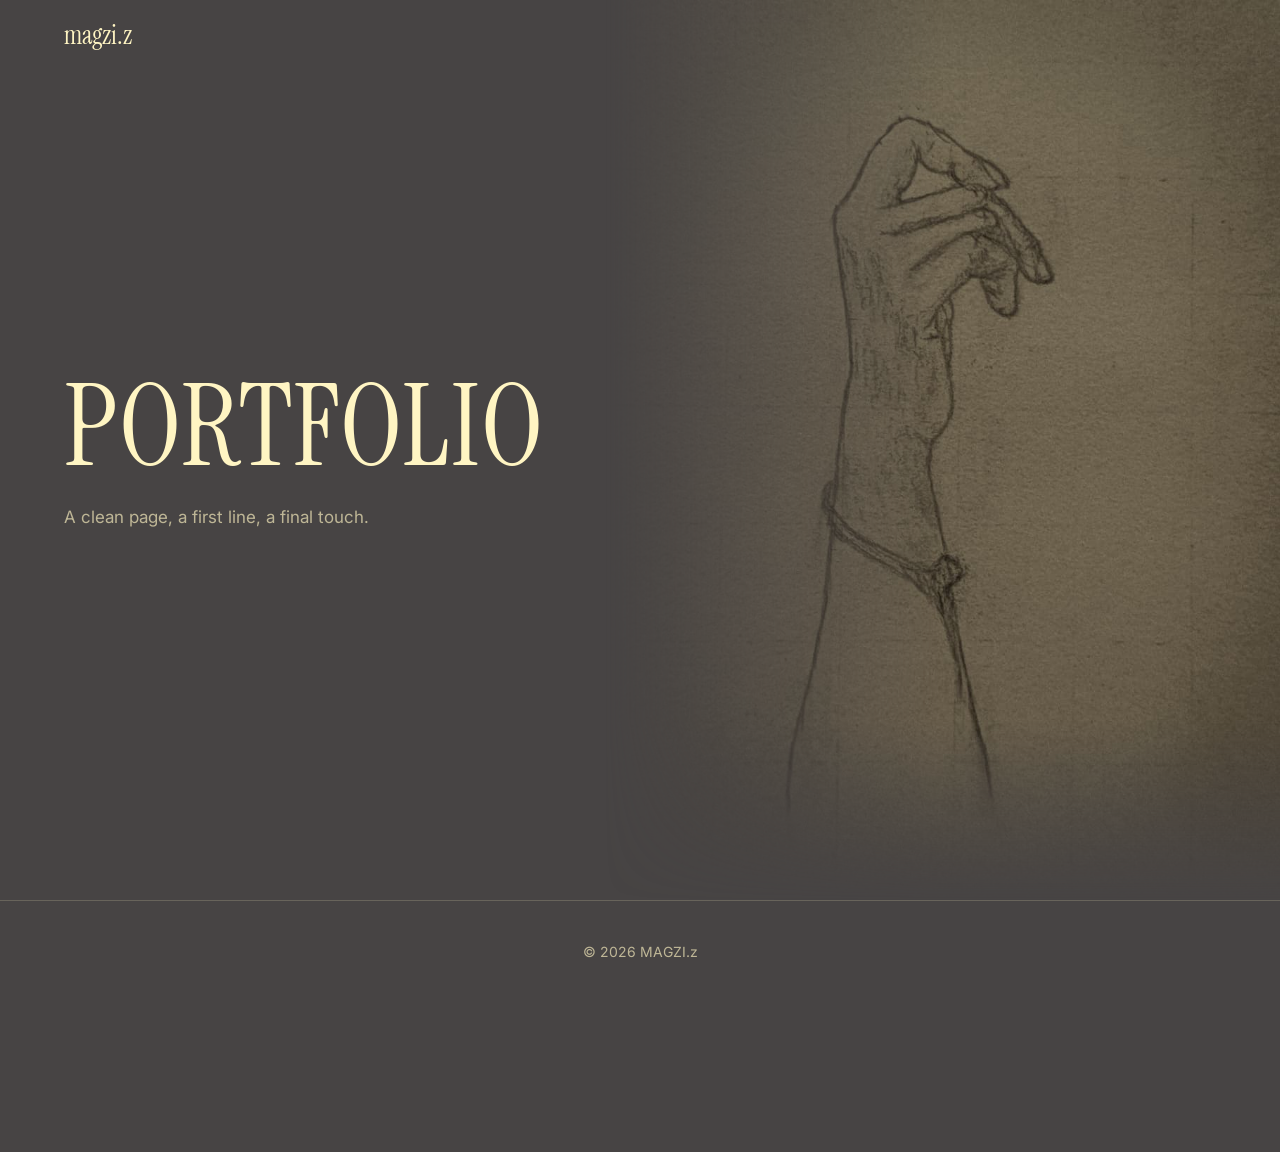
==== index.html @ 1e09303c "Update index.html" ====
<!DOCTYPE html>
<html lang="en">
<head>
  <meta charset="UTF-8">
  <meta name="viewport" content="width=device-width, initial-scale=1.0">
  <title>magzi.z</title>

  <link rel="preconnect" href="https://fonts.googleapis.com">
  <link rel="preconnect" href="https://fonts.gstatic.com" crossorigin>
  <link href="https://fonts.googleapis.com/css2?family=Instrument+Serif&family=Inter:wght@400;500&display=swap" rel="stylesheet">
<link rel="stylesheet" href="style.css">

</head>

<body>

  <header class="site-header">
  <button class="logo" id="menu-toggle" aria-expanded="false" aria-controls="site-menu">magzi.z</button>
  <nav class="menu" id="site-menu">
    <a href="#top">Home</a>
    <a href="#about">About</a>
    <a href="#projects">Projects</a>
    <a href="#contact">Contact</a>
  </nav>
</header>

  <main>
    <section class="hero" id="top">
      <div class="hero-text">
        <h1>PORTFOLIO</h1>
        <p>A clean page, a first line, a final touch.</p>
      </div>
      <img class="hero-img" src="hero.jpg" alt="Pencil sketch of a hand">
    </section>
<nav class="menu" id="site-menu">
  <a href="index.html">Home</a>
  <a href="about.html">About</a>
  <a href="projects.html">Projects</a>
  <a href="contact.html">Contact</a>
</nav>
  </main>

  <footer>&copy; 2026 MAGZI.z</footer>

  <script src="script.js"></script>
</body>
</html>
---- style.css ----
:root {
      --bg: #474444;
      --text: #FFF5C3;
      --muted: rgba(255, 245, 195, 0.65);
      --line: rgba(255, 245, 195, 0.18);
      --placeholder: #3b3939;
      --serif: 'Instrument Serif', Georgia, serif;
      --sans: 'Inter', Arial, sans-serif;
    }

    * { box-sizing: border-box; margin: 0; padding: 0; }

    html {
      scroll-behavior: smooth;
      scroll-padding-top: 80px;
    }
    @media (prefers-reduced-motion: reduce) {
      html { scroll-behavior: auto; }
    }

    body {
      background: var(--bg);
      color: var(--text);
      font-family: var(--sans);
      font-size: 17px;
      line-height: 1.6;
    }

    a { color: inherit; }
    a:focus-visible { outline: 2px solid var(--text); outline-offset: 4px; }

    /* ---------- Header (menempel di atas) ---------- */
   .site-header {
  position: fixed;
  top: 0;
  left: 0;
  right: 0;
  z-index: 100;
  padding: 18px 5vw;
  background: none;
  pointer-events: none;
}
.site-header .logo,
.site-header .menu {
  pointer-events: auto;
}
   .logo {
  background: none;
  border: none;
  color: inherit;
  font-family: var(--serif);
  font-size: 26px;
  cursor: pointer;
  padding: 0;
}

.menu {
  position: absolute;
  top: 100%;
  left: 5vw;
  min-width: 200px;
  display: flex;
  flex-direction: column;
  padding: 12px 0;
  background: var(--bg);
  border: 1px solid var(--line);
  border-radius: 4px;
  opacity: 0;
  visibility: hidden;
  transform: translateY(-8px);
  transition: opacity 0.2s ease, transform 0.2s ease, visibility 0.2s;
}
.menu.open {
  opacity: 1;
  visibility: visible;
  transform: translateY(0);
}
.menu a {
  padding: 10px 24px;
  font-family: var(--serif);
  font-size: 24px;
  text-decoration: none;
  opacity: 0.75;
}
.menu a:hover { opacity: 1; }

    /* ---------- Hero layar penuh ---------- */
    .hero {
      position: relative;
      overflow: hidden;
      min-height: 100vh;
      min-height: 100svh;
      display: flex;
      align-items: center;
      padding: 0 5vw;
    }
    .hero-text {
      position: relative;
      z-index: 2;
    }
    .hero h1 {
      font-family: var(--serif);
      font-weight: 400;
      font-size: clamp(52px, 9vw, 128px);
      line-height: 1;
      letter-spacing: 1px;
    }
    .hero p {
      margin-top: 20px;
      max-width: 380px;
      color: var(--muted);
    }

    /* Foto rasio 3:4, memudar ke kiri dan ke bawah */
    .hero-img {
      position: absolute;
      top: 0;
      right: 0;
      bottom: 0;
      height: 100%;
      width: auto;
      max-width: 70%;
      aspect-ratio: 3 / 4;
      object-fit: cover;
      z-index: 1;
      -webkit-mask-image: linear-gradient(to right, transparent 0%, black 50%),
                          linear-gradient(to bottom, black 80%, transparent 100%);
      -webkit-mask-composite: source-in;
      mask-image: linear-gradient(to right, transparent 0%, black 50%),
                  linear-gradient(to bottom, black 80%, transparent 100%);
      mask-composite: intersect;
    }

    /* ---------- Section umum ---------- */
    section.block {
      padding: 100px 5vw;
      border-top: 1px solid var(--line);
    }
    section.block h2 {
      font-family: var(--serif);
      font-weight: 400;
      font-size: clamp(36px, 5vw, 56px);
      line-height: 1.1;
      margin-bottom: 36px;
    }

    /* ---------- About ---------- */
    .about-text {
      max-width: 60ch;
      color: var(--muted);
    }

    /* ---------- Projects: 3 per baris ---------- */
    .grid {
      display: grid;
      grid-template-columns: repeat(3, 1fr);
      gap: 28px;
    }
    .card .thumb {
      display: block;
      width: 100%;
      aspect-ratio: 3 / 4;
      object-fit: cover;
      object-position: center;   /* geser fokus foto di sini, mis. top / 30% 70% */
      background: var(--placeholder);
      border-radius: 4px;
    }
    .card h3 {
      font-family: var(--serif);
      font-weight: 400;
      font-size: 24px;
      margin-top: 14px;
    }
    .card span {
      color: var(--muted);
      font-size: 14px;
    }

    /* ---------- Contact ---------- */
    .contact-link {
      font-family: var(--serif);
      font-size: clamp(26px, 4vw, 44px);
      text-decoration: none;
      border-bottom: 1px solid var(--line);
    }
    .contact-link:hover { border-bottom-color: var(--text); }

    footer {
      padding: 40px 5vw;
      border-top: 1px solid var(--line);
      color: var(--muted);
      font-size: 14px;
      text-align: center;
    }

    /* ---------- Responsif ---------- */
    @media (max-width: 900px) {
      .grid { grid-template-columns: repeat(2, 1fr); }
    }
    @media (max-width: 700px) {
      .site-header nav a { margin-left: 18px; }
      .hero-img {
        width: 100%;
        max-width: 100%;
        aspect-ratio: auto;
        opacity: 0.3;
      }
      section.block { padding: 72px 5vw; }
    }
    @media (max-width: 600px) {
      .grid { grid-template-columns: 1fr; }
    }
    @media (prefers-reduced-motion: reduce) {
  .menu { transition: none; }
}
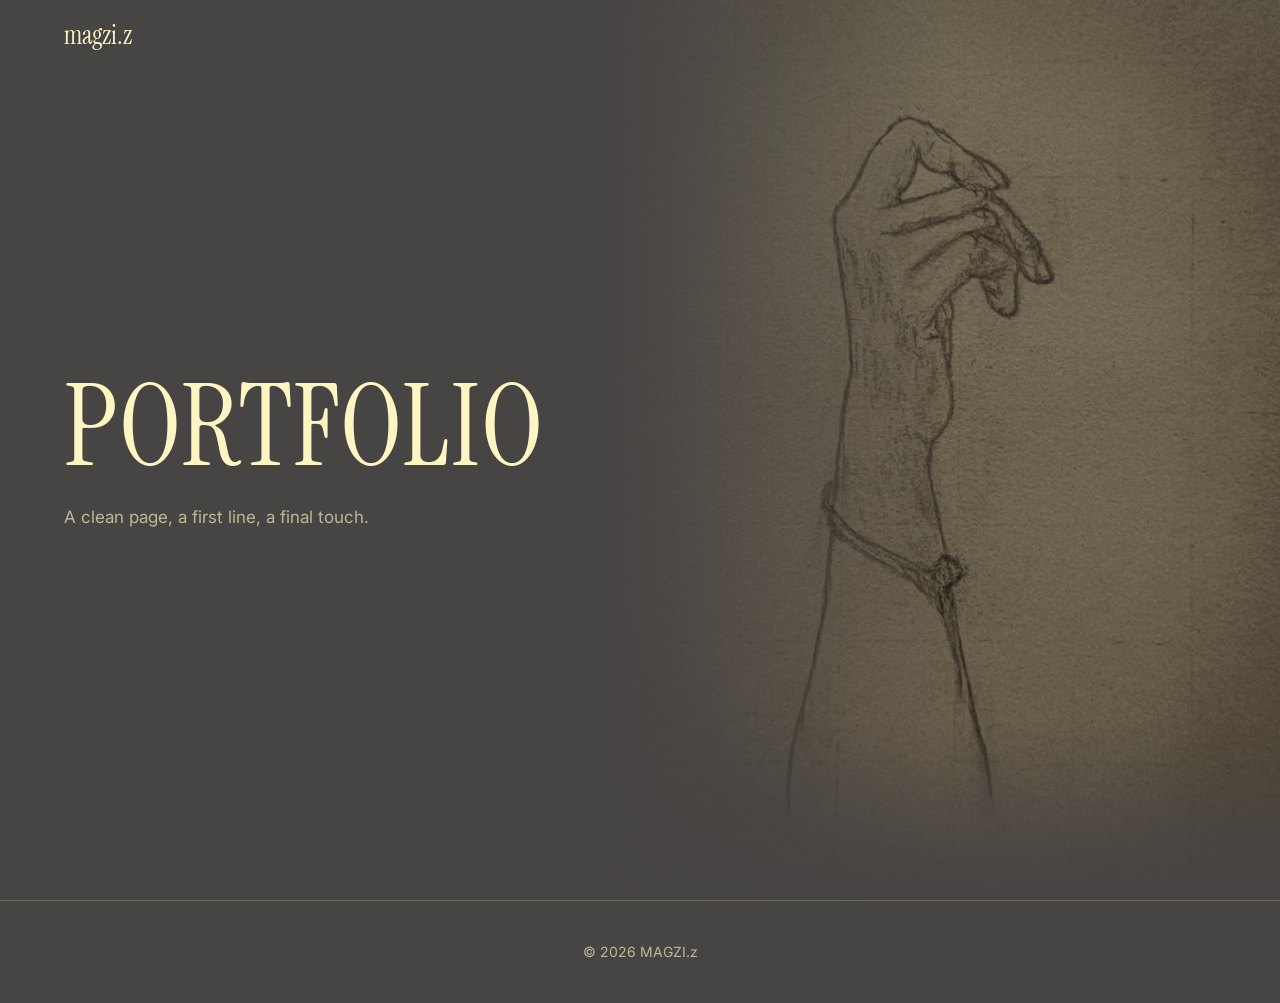
==== commit de7046e3: "Update navigation links in index.html" ====
--- a/index.html
+++ b/index.html
@@ -17,11 +17,11 @@
   <header class="site-header">
   <button class="logo" id="menu-toggle" aria-expanded="false" aria-controls="site-menu">magzi.z</button>
   <nav class="menu" id="site-menu">
-    <a href="#top">Home</a>
-    <a href="#about">About</a>
-    <a href="#projects">Projects</a>
-    <a href="#contact">Contact</a>
-  </nav>
+  <a href="index.html">Home</a>
+  <a href="about.html">About</a>
+  <a href="projects.html">Projects</a>
+  <a href="contact.html">Contact</a>
+</nav>
 </header>
 
   <main>
@@ -32,12 +32,7 @@
       </div>
       <img class="hero-img" src="hero.jpg" alt="Pencil sketch of a hand">
     </section>
-<nav class="menu" id="site-menu">
-  <a href="index.html">Home</a>
-  <a href="about.html">About</a>
-  <a href="projects.html">Projects</a>
-  <a href="contact.html">Contact</a>
-</nav>
+
   </main>
 
   <footer>&copy; 2026 MAGZI.z</footer>
--- a/style.css
+++ b/style.css
@@ -213,3 +213,14 @@
     @media (prefers-reduced-motion: reduce) {
   .menu { transition: none; }
 }
+.page {
+  padding: 140px 5vw 100px;
+  min-height: 80vh;
+}
+.page h2 {
+  font-family: var(--serif);
+  font-weight: 400;
+  font-size: clamp(36px, 5vw, 56px);
+  line-height: 1.1;
+  margin-bottom: 36px;
+}
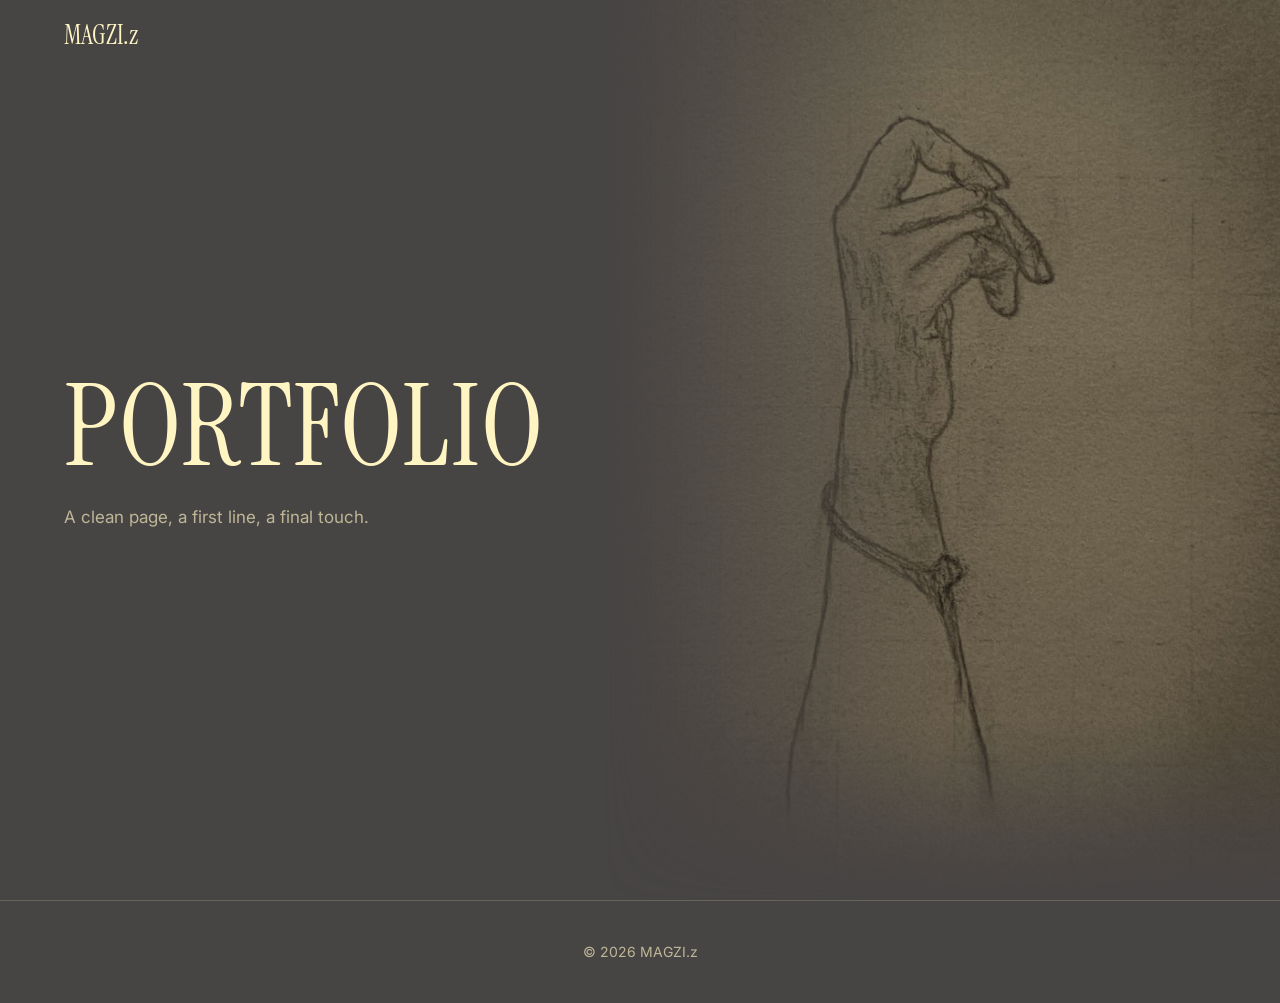
==== commit 2100ae6c: "Change logo text from 'magzi.z' to 'MAGZI.z'" ====
--- a/index.html
+++ b/index.html
@@ -3,7 +3,7 @@
 <head>
   <meta charset="UTF-8">
   <meta name="viewport" content="width=device-width, initial-scale=1.0">
-  <title>magzi.z</title>
+  <title>MAGZI.z</title>
 
   <link rel="preconnect" href="https://fonts.googleapis.com">
   <link rel="preconnect" href="https://fonts.gstatic.com" crossorigin>
@@ -15,7 +15,7 @@
 <body>
 
   <header class="site-header">
-  <button class="logo" id="menu-toggle" aria-expanded="false" aria-controls="site-menu">magzi.z</button>
+  <button class="logo" id="menu-toggle" aria-expanded="false" aria-controls="site-menu">MAGZI.z</button>
   <nav class="menu" id="site-menu">
   <a href="index.html">Home</a>
   <a href="about.html">About</a>
--- a/style.css
+++ b/style.css
@@ -152,29 +152,40 @@
 
     /* ---------- Projects: 3 per baris ---------- */
     .grid {
-      display: grid;
-      grid-template-columns: repeat(3, 1fr);
-      gap: 28px;
-    }
-    .card .thumb {
-      display: block;
-      width: 100%;
-      aspect-ratio: 3 / 4;
-      object-fit: cover;
-      object-position: center;   /* geser fokus foto di sini, mis. top / 30% 70% */
-      background: var(--placeholder);
-      border-radius: 4px;
-    }
-    .card h3 {
-      font-family: var(--serif);
-      font-weight: 400;
-      font-size: 24px;
-      margin-top: 14px;
-    }
-    .card span {
-      color: var(--muted);
-      font-size: 14px;
-    }
+  display: grid;
+  grid-template-columns: repeat(3, 1fr);
+  gap: 28px;
+}
+
+.card .thumb {
+  display: block;
+  width: 100%;
+  aspect-ratio: 3 / 4;
+  object-fit: cover;
+  object-position: center;
+  background: var(--placeholder);
+  border-radius: 4px;
+}
+
+.card h3 {
+  font-family: var(--serif);
+  font-weight: 400;
+  font-size: 24px;
+  margin-top: 14px;
+}
+
+.card span {
+  color: var(--muted);
+  font-size: 14px;
+}
+
+@media (max-width: 900px) {
+  .grid { grid-template-columns: repeat(2, 1fr); }
+}
+
+@media (max-width: 600px) {
+  .grid { grid-template-columns: 1fr; }
+}
 
     /* ---------- Contact ---------- */
     .contact-link {
